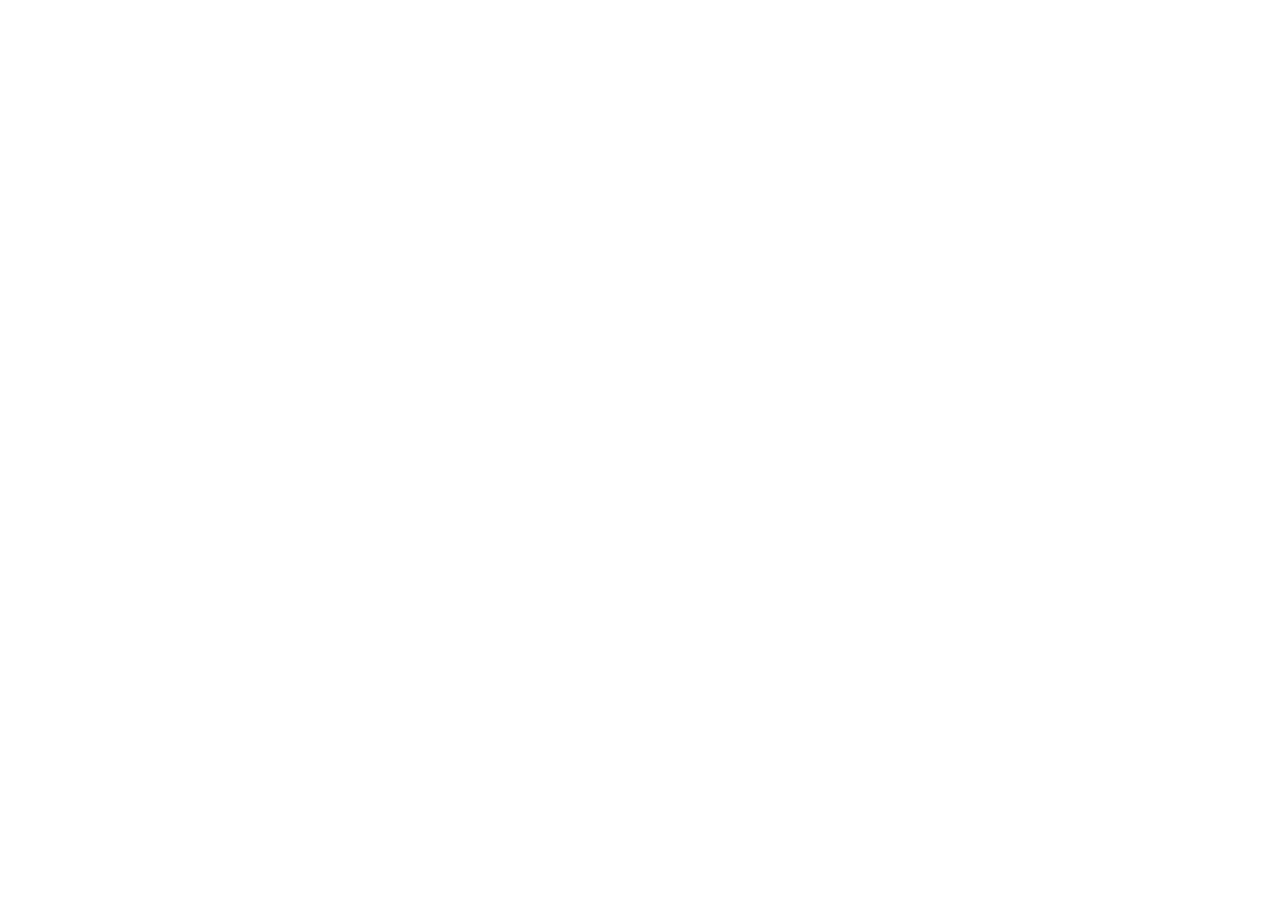
==== cards.html @ 5ce2c571 "edit" ====
<!DOCTYPE html>
<html lang="en">
<head>
    <meta charset="UTF-8">
    <meta name="viewport" content="width=device-width, initial-scale=1.0">
    <title>cards</title>
</head>
<body>
    
</body>
</html>
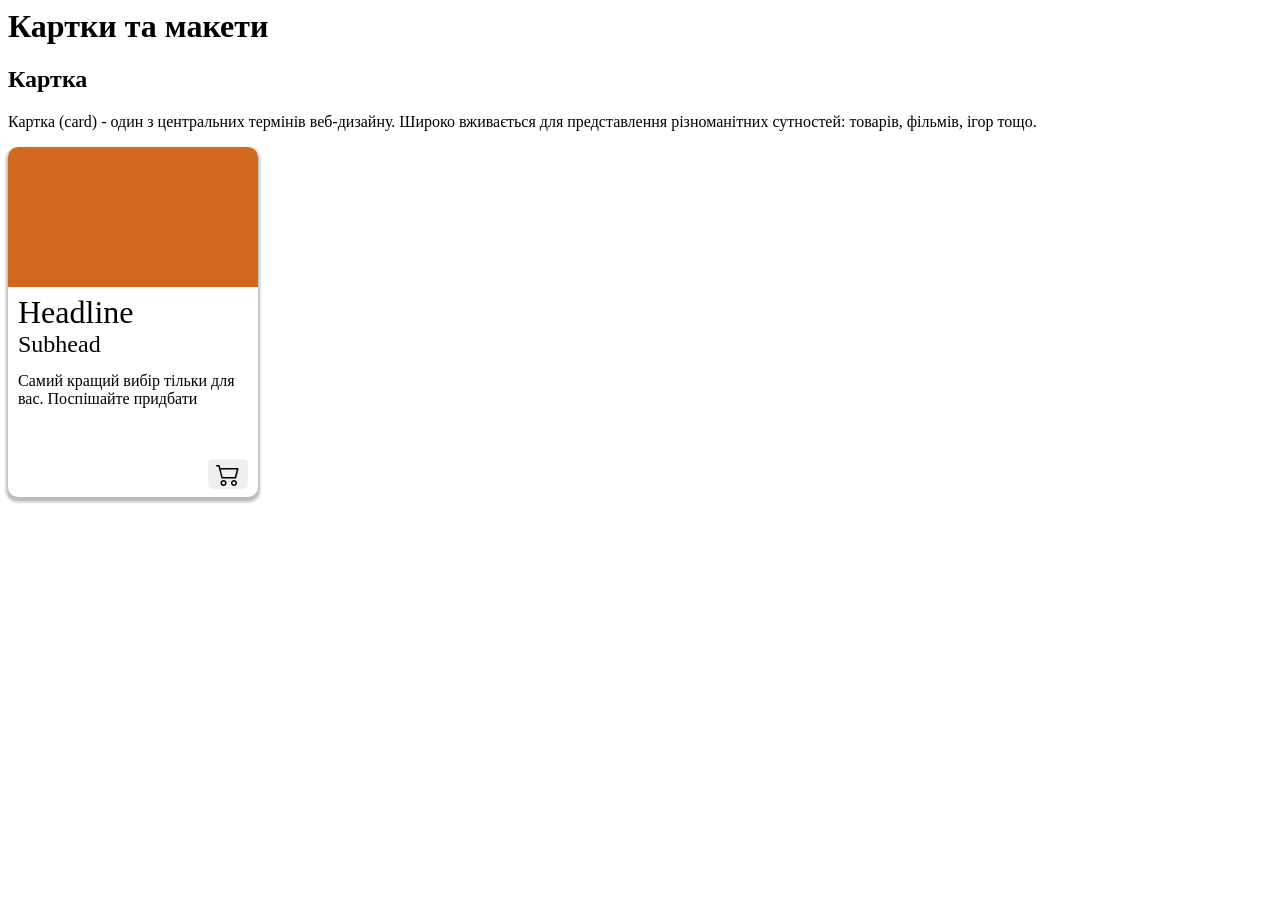
==== commit e5158ad3: "edit" ====
--- a/cards.html
+++ b/cards.html
@@ -1,11 +1,31 @@
-<!DOCTYPE html>
-<html lang="en">
-<head>
-    <meta charset="UTF-8">
+<meta charset="UTF-8">
     <meta name="viewport" content="width=device-width, initial-scale=1.0">
-    <title>cards</title>
+    <title>Cards</title>
+    <link rel="stylesheet" href="https://cdn.jsdelivr.net/npm/bootstrap-icons@1.13.2/font/bootstrap-icons.min.css">
+    <link rel="stylesheet" href="cards.css" />
 </head>
 <body>
     
+    <h1>Картки та макети</h1>
+    <h2>Картка</h2>
+    <p>
+        Картка (card) - один з центральних термінів
+        веб-дизайну. Широко вживається для представлення
+        різноманітних сутностей: товарів, фільмів, ігор тощо.
+    </p>
+    <div class="card">
+        <div class="card-image"></div>
+        <div class="card-headline">Headline</div>
+        <div class="card-subhead">Subhead</div>
+        <div class="card-text">
+            Самий кращий вибір тільки для вас. 
+            Поспішайте придбати
+        </div>
+        <div class="card-footer">
+            <button class="card-button">
+                <i class="bi bi-cart2"></i>
+            </button>
+        </div>
+    </div>
 </body>
 </html>
--- a/cards.css
+++ b/cards.css
@@ -0,0 +1,46 @@
+.card {
+    border-radius: 10px;
+    box-shadow: 0 3px 3px 2px #bbb;
+    display: flex;
+    flex-direction: column;
+    height: 350px;
+    width: 250px;
+}
+.card-image {
+    background-color: chocolate;
+    /*             LT   RT  RB  LB    */
+    border-radius: 10px 10px 0px 0;
+    height: 40%;
+    width: 100%;
+}
+.card-headline, .card-subhead, .card-text {
+    padding-left: 10px;
+    padding-right: 10px;
+}
+.card-headline {
+    font-size: xx-large;
+    padding-top: 7px;
+}
+.card-subhead {
+    font-size: x-large;
+}
+.card-text {
+    flex: 1;
+    padding-top: 14px;
+}
+.card-footer {
+    display: flex;
+    justify-content: end;
+    margin: 8px 10px;
+}
+.card-button {
+    border: 2px solid transparent;
+    border-radius: 5px;
+    font-size: x-large;
+}
+.card-button:hover {
+    border: 2px solid #ddd;
+}
+.card-button:active {
+    border: 2px solid #aaa;
+}
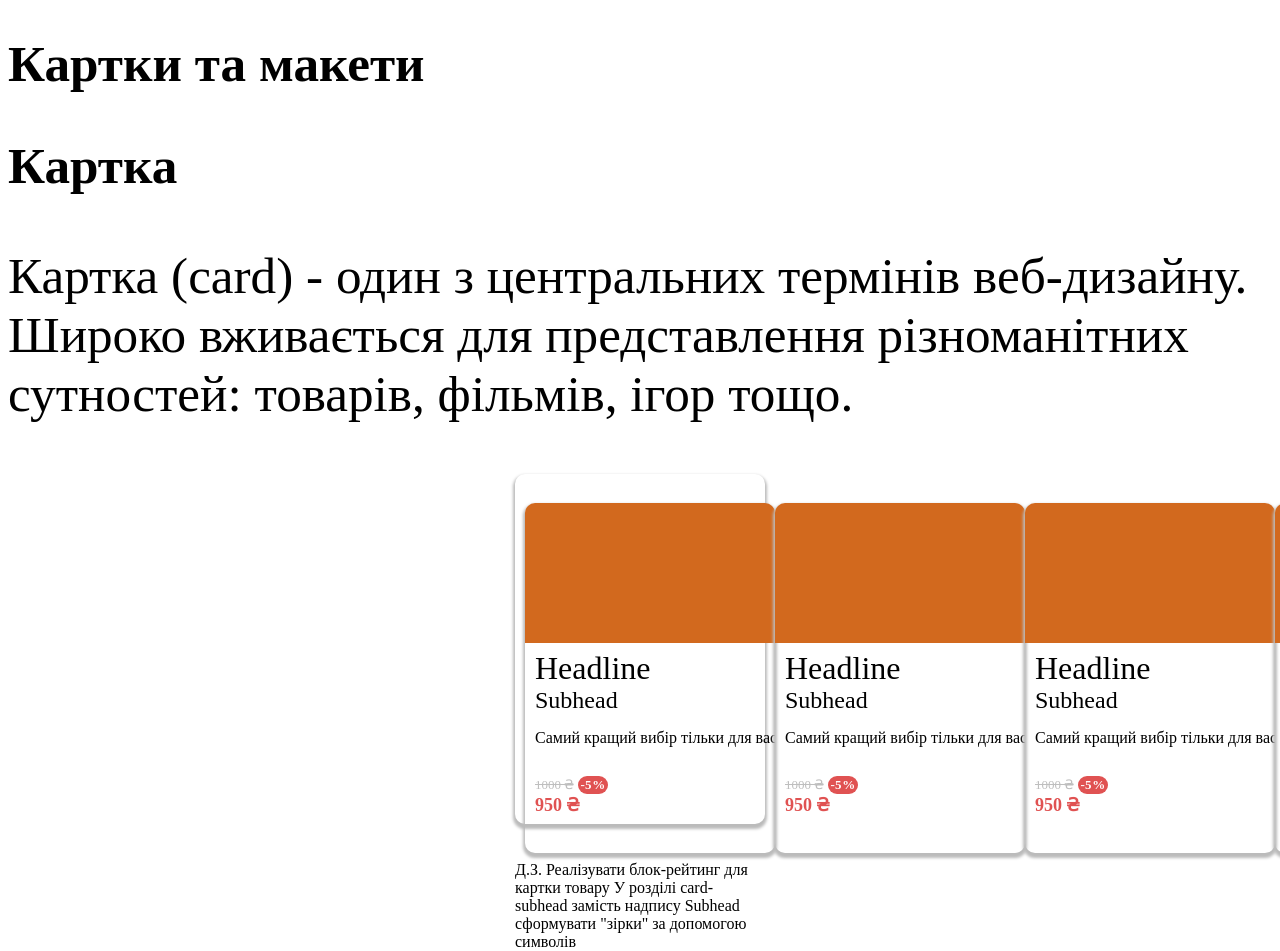
==== commit 5dc530a4: "edit" ====
--- a/cards.html
+++ b/cards.html
@@ -1,31 +1,351 @@
-<meta charset="UTF-8">
+<!DOCTYPE html>
+<html lang="en">
+<head>
+    <meta charset="UTF-8">
     <meta name="viewport" content="width=device-width, initial-scale=1.0">
     <title>Cards</title>
     <link rel="stylesheet" href="https://cdn.jsdelivr.net/npm/bootstrap-icons@1.13.2/font/bootstrap-icons.min.css">
     <link rel="stylesheet" href="cards.css" />
 </head>
 <body>
-    
-    <h1>Картки та макети</h1>
-    <h2>Картка</h2>
-    <p>
+    <h1 class="page-header">Картки та макети</h1>
+    <h2 class="page-header">Картка</h2>
+    <p class="page-header">
         Картка (card) - один з центральних термінів
         веб-дизайну. Широко вживається для представлення
         різноманітних сутностей: товарів, фільмів, ігор тощо.
     </p>
-    <div class="card">
-        <div class="card-image"></div>
-        <div class="card-headline">Headline</div>
-        <div class="card-subhead">Subhead</div>
-        <div class="card-text">
-            Самий кращий вибір тільки для вас. 
-            Поспішайте придбати
-        </div>
-        <div class="card-footer">
-            <button class="card-button">
-                <i class="bi bi-cart2"></i>
-            </button>
-        </div>
-    </div>
+    <div class="cards-container">
+
+         <div class="card">
+        <div class="card-image"></div>
+        <div class="card-headline">Headline</div>
+        <div class="card-subhead">це наймовірна модель данного пристрою</div>
+        <div class="card-text"
+          title="Самий кращий вибір тільки для вас. 
+            Поспішайте придбати,товар в обмежений  кількості. 
+            знижки діють у дні акцій: з понеділка по четвер
+            першій половині дня (до обідньої перерви)">
+            Поспішайте придбати, товар в обмеженій кількості.
+            Знижки діють  дні акцій: з понеділка по четвер
+            першій половині дня (до обідньої перерви)
+        </div>
+        <div class="spacer"></div>
+        <div class="card-footer">
+    <div class="card">
+        <div class="card-image"></div>
+        <div class="card-headline">Headline</div>
+        <div class="card-subhead">Subhead</div>
+        <div class="card-text">
+            Самий кращий вибір тільки для вас. 
+            Поспішайте придбати
+        </div>
+        <div class="card-footer">
+            <div class="card-price">
+                <div class="card-price-discount">
+                    <div class="card-price-old">
+                        
+                        1000&thinsp;₴
+                    </div>
+                    <div class="card-dicount-percent">
+                        
+                        -5&hairsp;%
+                    </div>
+                </div>
+                <div class="card-price-actual">
+                    
+                    950&thinsp;₴
+                </div>
+            </div>
+
+
+            </button>
+        </div>
+    </div>
+
+    <div class="card">
+        <div class="card-image"></div>
+        <div class="card-headline">Headline</div>
+        <div class="card-subhead">Subhead</div>
+        <div class="card-text">
+            Самий кращий вибір тільки для вас. 
+            Поспішайте придбати
+        </div>
+        <div class="card-footer">
+            <div class="card-price">
+                <div class="card-price-discount">
+                    <div class="card-price-old">
+                        
+                        1000&thinsp;₴
+                    </div>
+                    <div class="card-dicount-percent">
+                        
+                        -5&hairsp;%
+                    </div>
+                </div>
+                <div class="card-price-actual">
+                    
+                    950&thinsp;₴
+                </div>
+            </div>
+
+
+            </button>
+        </div>
+    </div>
+
+    <div class="card">
+        <div class="card-image"></div>
+        <div class="card-headline">Headline</div>
+        <div class="card-subhead">Subhead</div>
+        <div class="card-text">
+            Самий кращий вибір тільки для вас. 
+            Поспішайте придбати
+        </div>
+        <div class="card-footer">
+            <div class="card-price">
+                <div class="card-price-discount">
+                    <div class="card-price-old">
+                        
+                        1000&thinsp;₴
+                    </div>
+                    <div class="card-dicount-percent">
+                        
+                        -5&hairsp;%
+                    </div>
+                </div>
+                <div class="card-price-actual">
+                    
+                    950&thinsp;₴
+                </div>
+            </div>
+
+
+            </button>
+        </div>
+    </div>
+
+    <div class="card">
+        <div class="card-image"></div>
+        <div class="card-headline">Headline</div>
+        <div class="card-subhead">Subhead</div>
+        <div class="card-text">
+            Самий кращий вибір тільки для вас. 
+            Поспішайте придбати
+        </div>
+        <div class="card-footer">
+            <div class="card-price">
+                <div class="card-price-discount">
+                    <div class="card-price-old">
+                        
+                        1000&thinsp;₴
+                    </div>
+                    <div class="card-dicount-percent">
+                        
+                        -5&hairsp;%
+                    </div>
+                </div>
+                <div class="card-price-actual">
+                    
+                    950&thinsp;₴
+                </div>
+            </div>
+
+
+            </button>
+        </div>
+    </div>
+
+    <div class="card">
+        <div class="card-image"></div>
+        <div class="card-headline">Headline</div>
+        <div class="card-subhead">Subhead</div>
+        <div class="card-text">
+            Самий кращий вибір тільки для вас. 
+            Поспішайте придбати
+        </div>
+        <div class="card-footer">
+            <div class="card-price">
+                <div class="card-price-discount">
+                    <div class="card-price-old">
+                        
+                        1000&thinsp;₴
+                    </div>
+                    <div class="card-dicount-percent">
+                        
+                        -5&hairsp;%
+                    </div>
+                </div>
+                <div class="card-price-actual">
+                    
+                    950&thinsp;₴
+                </div>
+            </div>
+
+
+            </button>
+        </div>
+    </div>
+
+     <div class="card">
+        <div class="card-image"></div>
+        <div class="card-headline">Headline</div>
+        <div class="card-subhead">Subhead</div>
+        <div class="card-text">
+            Самий кращий вибір тільки для вас. 
+            Поспішайте придбати
+        </div>
+        <div class="card-footer">
+            <div class="card-price">
+                <div class="card-price-discount">
+                    <div class="card-price-old">
+                        
+                        1000&thinsp;₴
+                    </div>
+                    <div class="card-dicount-percent">
+                        
+                        -5&hairsp;%
+                    </div>
+                </div>
+                <div class="card-price-actual">
+                    
+                    950&thinsp;₴
+                </div>
+            </div>
+
+
+            </button>
+        </div>
+    </div>
+
+    <div class="card">
+        <div class="card-image"></div>
+        <div class="card-headline">Headline</div>
+        <div class="card-subhead">Subhead</div>
+        <div class="card-text">
+            Самий кращий вибір тільки для вас. 
+            Поспішайте придбати
+        </div>
+        <div class="card-footer">
+            <div class="card-price">
+                <div class="card-price-discount">
+                    <div class="card-price-old">
+                        
+                        1000&thinsp;₴
+                    </div>
+                    <div class="card-dicount-percent">
+                        
+                        -5&hairsp;%
+                    </div>
+                </div>
+                <div class="card-price-actual">
+                    
+                    950&thinsp;₴
+                </div>
+            </div>
+
+
+            </button>
+        </div>
+    </div>
+
+    <div class="card">
+        <div class="card-image"></div>
+        <div class="card-headline">Headline</div>
+        <div class="card-subhead">Subhead</div>
+        <div class="card-text">
+            Самий кращий вибір тільки для вас. 
+            Поспішайте придбати
+        </div>
+        <div class="card-footer">
+            <div class="card-price">
+                <div class="card-price-discount">
+                    <div class="card-price-old">
+                        
+                        1000&thinsp;₴
+                    </div>
+                    <div class="card-dicount-percent">
+                        
+                        -5&hairsp;%
+                    </div>
+                </div>
+                <div class="card-price-actual">
+                    
+                    950&thinsp;₴
+                </div>
+            </div>
+
+
+            </button>
+        </div>
+    </div>
+
+    <div class="card">
+        <div class="card-image"></div>
+        <div class="card-headline">Headline</div>
+        <div class="card-subhead">Subhead</div>
+        <div class="card-text">
+            Самий кращий вибір тільки для вас. 
+            Поспішайте придбати
+        </div>
+        <div class="card-footer">
+            <div class="card-price">
+                <div class="card-price-discount">
+                    <div class="card-price-old">
+                        
+                        1000&thinsp;₴
+                    </div>
+                    <div class="card-dicount-percent">
+                        
+                        -5&hairsp;%
+                    </div>
+                </div>
+                <div class="card-price-actual">
+                    
+                    950&thinsp;₴
+                </div>
+            </div>
+
+
+            </button>
+        </div>
+    </div>
+
+    <div class="card">
+        <div class="card-image"></div>
+        <div class="card-headline">Headline</div>
+        <div class="card-subhead">Subhead</div>
+        <div class="card-text">
+            Самий кращий вибір тільки для вас. 
+            Поспішайте придбати
+        </div>
+        <div class="card-footer">
+            <div class="card-price">
+                <div class="card-price-discount">
+                    <div class="card-price-old">
+                        
+                        1000&thinsp;₴
+                    </div>
+                    <div class="card-dicount-percent">
+                        
+                        -5&hairsp;%
+                    </div>
+                </div>
+                <div class="card-price-actual">
+                    
+                    950&thinsp;₴
+                </div>
+            </div>
+
+
+            </button>
+        </div>
+    </div>s
+
+    </div>
+
+Д.З. Реалізувати блок-рейтинг для картки товару
+У розділі card-subhead замість надпису Subhead
+сформувати "зірки" за допомогою символів 
 </body>
 </html>
--- a/cards.css
+++ b/cards.css
@@ -1,3 +1,17 @@
+.page-header{
+    font-size: 4vw;
+}
+
+.cards-container{
+    display:flex;
+    flex-direction: row;
+    flex-wrap: wrap;
+    gap: 15px  2%;
+    justify-content: center; 
+    margin: 10px 10%;
+}
+
+
 .card {
     border-radius: 10px;
     box-shadow: 0 3px 3px 2px #bbb;
@@ -16,21 +30,37 @@
 .card-headline, .card-subhead, .card-text {
     padding-left: 10px;
     padding-right: 10px;
+    text-overflow: ellipsis;
+    overflow: hidden;
+    white-space: nowrap;
 }
 .card-headline {
     font-size: xx-large;
     padding-top: 7px;
+    white-space: nowrap;
 }
 .card-subhead {
     font-size: x-large;
+    white-space: nowrap;
+}
+.spacer{
+    flex: 1;
 }
 .card-text {
     flex: 1;
     padding-top: 14px;
+    display: -webkit-box ;
+    -webkit-box-orient: vertical;
+    -webki-line-clamp:2;
+    line-clamp: 2;
+    overflow: hidden;
+    line-height: 20px;
+    max-height: 40px;
 }
 .card-footer {
     display: flex;
     justify-content: end;
+    justify-content: space-between;
     margin: 8px 10px;
 }
 .card-button {
@@ -39,8 +69,36 @@
     font-size: x-large;
 }
 .card-button:hover {
-    border: 2px solid #ddd;
+    background-color: #ddd;
 }
 .card-button:active {
     border: 2px solid #aaa;
+}
+.card-price {
+    display: flex;
+    flex-direction: column;
+}
+.card-price-discount {
+    align-items: center;
+    display: flex;
+    flex-direction: row;
+    gap: 4px;
+}
+.card-price-old {
+    color: #bebebe;
+    font-size: small;
+    text-decoration: line-through;
+}
+.card-price-actual {
+    color: #e05252;
+    font-size: large;
+    font-weight: 700;
+}
+.card-dicount-percent {
+    background-color: #e05252;
+    border-radius: 1em;
+    color: snow;
+    font-size: small;
+    font-weight: 600;
+    padding: 1px 3px;
 }
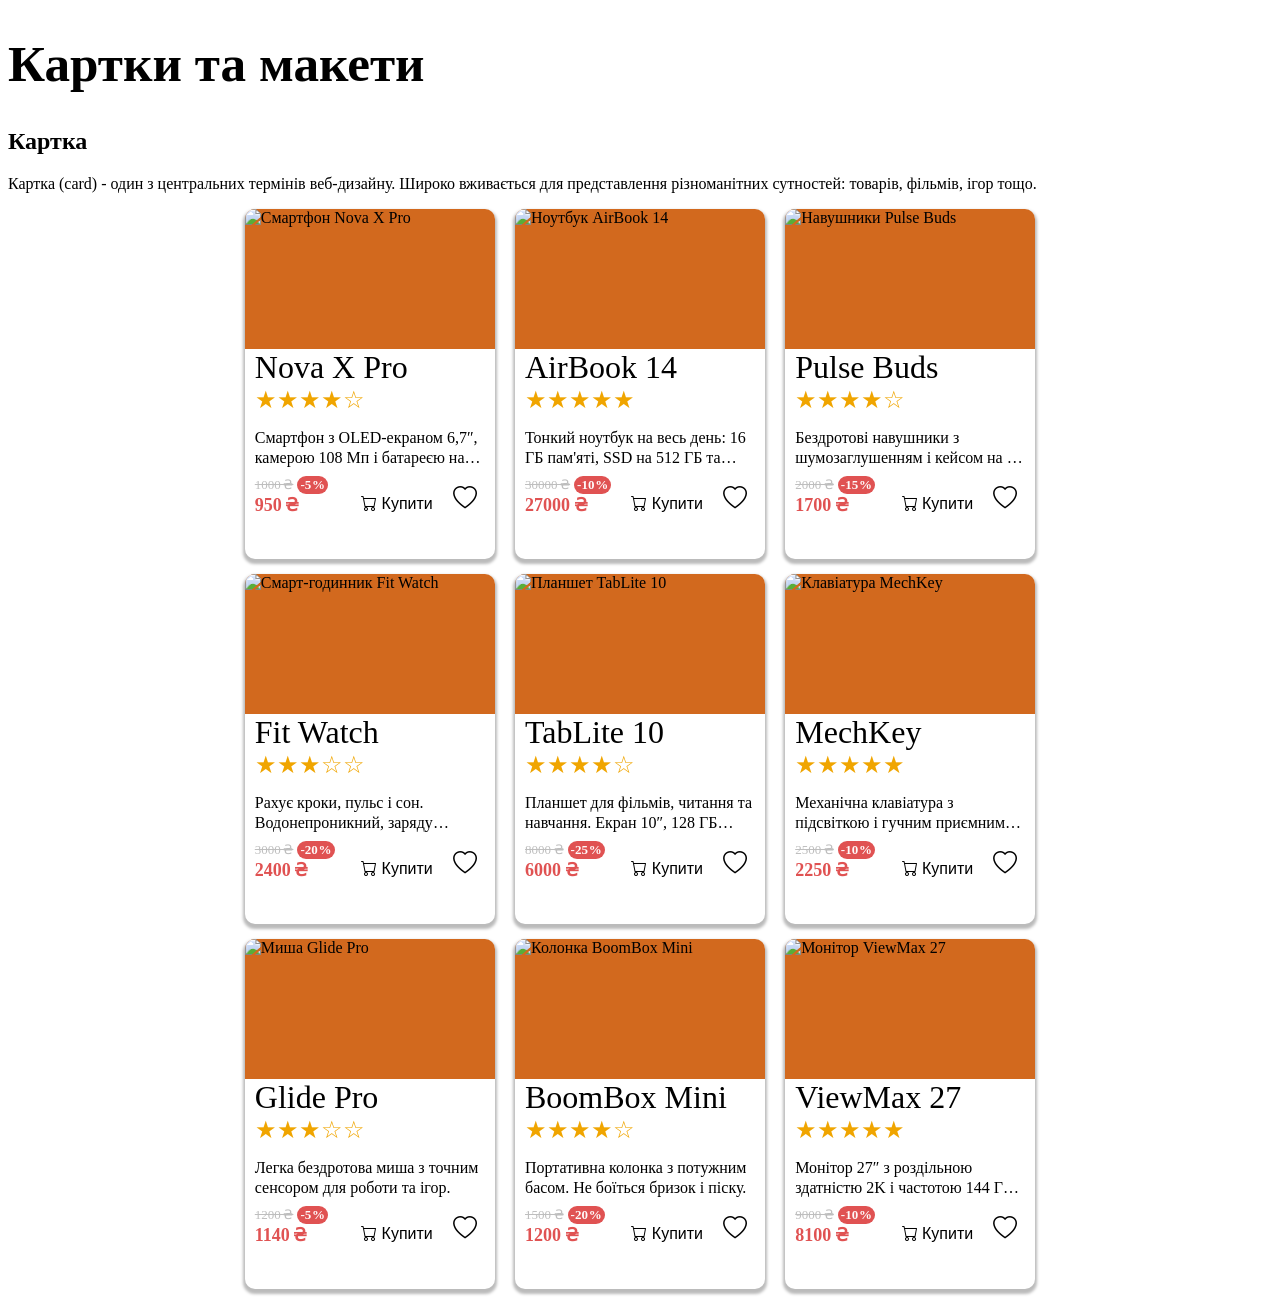
==== commit 975099bc: "finish" ====
--- a/cards.html
+++ b/cards.html
@@ -1,5 +1,5 @@
 <!DOCTYPE html>
-<html lang="en">
+<html lang="uk">
 <head>
     <meta charset="UTF-8">
     <meta name="viewport" content="width=device-width, initial-scale=1.0">
@@ -9,343 +9,223 @@
 </head>
 <body>
     <h1 class="page-header">Картки та макети</h1>
-    <h2 class="page-header">Картка</h2>
-    <p class="page-header">
+    <h2>Картка</h2>
+    <p>
         Картка (card) - один з центральних термінів
         веб-дизайну. Широко вживається для представлення
         різноманітних сутностей: товарів, фільмів, ігор тощо.
     </p>
+
     <div class="cards-container">
 
-         <div class="card">
-        <div class="card-image"></div>
-        <div class="card-headline">Headline</div>
-        <div class="card-subhead">це наймовірна модель данного пристрою</div>
-        <div class="card-text"
-          title="Самий кращий вибір тільки для вас. 
-            Поспішайте придбати,товар в обмежений  кількості. 
-            знижки діють у дні акцій: з понеділка по четвер
-            першій половині дня (до обідньої перерви)">
-            Поспішайте придбати, товар в обмеженій кількості.
-            Знижки діють  дні акцій: з понеділка по четвер
-            першій половині дня (до обідньої перерви)
-        </div>
-        <div class="spacer"></div>
-        <div class="card-footer">
-    <div class="card">
-        <div class="card-image"></div>
-        <div class="card-headline">Headline</div>
-        <div class="card-subhead">Subhead</div>
-        <div class="card-text">
-            Самий кращий вибір тільки для вас. 
-            Поспішайте придбати
-        </div>
-        <div class="card-footer">
-            <div class="card-price">
-                <div class="card-price-discount">
-                    <div class="card-price-old">
-                        
-                        1000&thinsp;₴
-                    </div>
-                    <div class="card-dicount-percent">
-                        
-                        -5&hairsp;%
-                    </div>
-                </div>
-                <div class="card-price-actual">
-                    
-                    950&thinsp;₴
-                </div>
-            </div>
-
-
-            </button>
-        </div>
+        <div class="card">
+            <img class="card-image" src="https://picsum.photos/seed/phone/250/140" alt="Смартфон Nova X Pro">
+            <div class="card-headline">Nova X Pro</div>
+            <div class="card-subhead">★★★★☆</div>
+            <div class="card-text">
+                Смартфон з OLED-екраном 6,7″, камерою 108 Мп
+                і батареєю на два дні роботи.
+            </div>
+            <div class="card-footer">
+                <div class="card-price">
+                    <div class="card-price-discount">
+                        <div class="card-price-old">1000&thinsp;₴</div>
+                        <div class="card-dicount-percent">-5&hairsp;%</div>
+                    </div>
+                    <div class="card-price-actual">950&thinsp;₴</div>
+                </div>
+                <div class="card-buttons">
+                    <button class="card-button card-button-buy"><i class="bi bi-cart"></i> Купити</button>
+                    <button class="card-button" title="Обране" aria-label="Обране"><i class="bi bi-heart"></i></button>
+                </div>
+            </div>
+        </div>
+
+        <div class="card">
+            <img class="card-image" src="https://picsum.photos/seed/laptop/250/140" alt="Ноутбук AirBook 14">
+            <div class="card-headline">AirBook 14</div>
+            <div class="card-subhead">★★★★★</div>
+            <div class="card-text"
+                 title="Тонкий ноутбук на весь день: 16 ГБ пам'яті, SSD на 512 ГБ та екран, який не сліпить на сонці. Знижка діє до кінця тижня.">
+                Тонкий ноутбук на весь день: 16 ГБ пам'ятi, SSD на 512 ГБ
+                та екран, який не сліпить на сонці. Знижка діє до кінця тижня.
+            </div>
+            <div class="card-footer">
+                <div class="card-price">
+                    <div class="card-price-discount">
+                        <div class="card-price-old">30000&thinsp;₴</div>
+                        <div class="card-dicount-percent">-10&hairsp;%</div>
+                    </div>
+                    <div class="card-price-actual">27000&thinsp;₴</div>
+                </div>
+                <div class="card-buttons">
+                    <button class="card-button card-button-buy"><i class="bi bi-cart"></i> Купити</button>
+                    <button class="card-button" title="Обране" aria-label="Обране"><i class="bi bi-heart"></i></button>
+                </div>
+            </div>
+        </div>
+
+        <div class="card">
+            <img class="card-image" src="https://picsum.photos/seed/buds/250/140" alt="Навушники Pulse Buds">
+            <div class="card-headline">Pulse Buds</div>
+            <div class="card-subhead">★★★★☆</div>
+            <div class="card-text">
+                Бездротові навушники з шумозаглушенням
+                і кейсом на 30 годин музики.
+            </div>
+            <div class="card-footer">
+                <div class="card-price">
+                    <div class="card-price-discount">
+                        <div class="card-price-old">2000&thinsp;₴</div>
+                        <div class="card-dicount-percent">-15&hairsp;%</div>
+                    </div>
+                    <div class="card-price-actual">1700&thinsp;₴</div>
+                </div>
+                <div class="card-buttons">
+                    <button class="card-button card-button-buy"><i class="bi bi-cart"></i> Купити</button>
+                    <button class="card-button" title="Обране" aria-label="Обране"><i class="bi bi-heart"></i></button>
+                </div>
+            </div>
+        </div>
+
+        <div class="card">
+            <img class="card-image" src="https://picsum.photos/seed/watch/250/140" alt="Смарт-годинник Fit Watch">
+            <div class="card-headline">Fit Watch</div>
+            <div class="card-subhead">★★★☆☆</div>
+            <div class="card-text">
+                Рахує кроки, пульс і сон. Водонепроникний,
+                заряду вистачає на тиждень.
+            </div>
+            <div class="card-footer">
+                <div class="card-price">
+                    <div class="card-price-discount">
+                        <div class="card-price-old">3000&thinsp;₴</div>
+                        <div class="card-dicount-percent">-20&hairsp;%</div>
+                    </div>
+                    <div class="card-price-actual">2400&thinsp;₴</div>
+                </div>
+                <div class="card-buttons">
+                    <button class="card-button card-button-buy"><i class="bi bi-cart"></i> Купити</button>
+                    <button class="card-button" title="Обране" aria-label="Обране"><i class="bi bi-heart"></i></button>
+                </div>
+            </div>
+        </div>
+
+        <div class="card">
+            <img class="card-image" src="https://picsum.photos/seed/tablet/250/140" alt="Планшет TabLite 10">
+            <div class="card-headline">TabLite 10</div>
+            <div class="card-subhead">★★★★☆</div>
+            <div class="card-text">
+                Планшет для фільмів, читання та навчання.
+                Екран 10″, 128 ГБ пам'яті.
+            </div>
+            <div class="card-footer">
+                <div class="card-price">
+                    <div class="card-price-discount">
+                        <div class="card-price-old">8000&thinsp;₴</div>
+                        <div class="card-dicount-percent">-25&hairsp;%</div>
+                    </div>
+                    <div class="card-price-actual">6000&thinsp;₴</div>
+                </div>
+                <div class="card-buttons">
+                    <button class="card-button card-button-buy"><i class="bi bi-cart"></i> Купити</button>
+                    <button class="card-button" title="Обране" aria-label="Обране"><i class="bi bi-heart"></i></button>
+                </div>
+            </div>
+        </div>
+
+        <div class="card">
+            <img class="card-image" src="https://picsum.photos/seed/keyboard/250/140" alt="Клавіатура MechKey">
+            <div class="card-headline">MechKey</div>
+            <div class="card-subhead">★★★★★</div>
+            <div class="card-text">
+                Механічна клавіатура з підсвіткою і гучним
+                приємним кліком. Сусіди оцінять.
+            </div>
+            <div class="card-footer">
+                <div class="card-price">
+                    <div class="card-price-discount">
+                        <div class="card-price-old">2500&thinsp;₴</div>
+                        <div class="card-dicount-percent">-10&hairsp;%</div>
+                    </div>
+                    <div class="card-price-actual">2250&thinsp;₴</div>
+                </div>
+                <div class="card-buttons">
+                    <button class="card-button card-button-buy"><i class="bi bi-cart"></i> Купити</button>
+                    <button class="card-button" title="Обране" aria-label="Обране"><i class="bi bi-heart"></i></button>
+                </div>
+            </div>
+        </div>
+
+        <div class="card">
+            <img class="card-image" src="https://picsum.photos/seed/mouse/250/140" alt="Миша Glide Pro">
+            <div class="card-headline">Glide Pro</div>
+            <div class="card-subhead">★★★☆☆</div>
+            <div class="card-text">
+                Легка бездротова миша з точним сенсором
+                для роботи та ігор.
+            </div>
+            <div class="card-footer">
+                <div class="card-price">
+                    <div class="card-price-discount">
+                        <div class="card-price-old">1200&thinsp;₴</div>
+                        <div class="card-dicount-percent">-5&hairsp;%</div>
+                    </div>
+                    <div class="card-price-actual">1140&thinsp;₴</div>
+                </div>
+                <div class="card-buttons">
+                    <button class="card-button card-button-buy"><i class="bi bi-cart"></i> Купити</button>
+                    <button class="card-button" title="Обране" aria-label="Обране"><i class="bi bi-heart"></i></button>
+                </div>
+            </div>
+        </div>
+
+        <div class="card">
+            <img class="card-image" src="https://picsum.photos/seed/speaker/250/140" alt="Колонка BoomBox Mini">
+            <div class="card-headline">BoomBox Mini</div>
+            <div class="card-subhead">★★★★☆</div>
+            <div class="card-text">
+                Портативна колонка з потужним басом.
+                Не боїться бризок і піску.
+            </div>
+            <div class="card-footer">
+                <div class="card-price">
+                    <div class="card-price-discount">
+                        <div class="card-price-old">1500&thinsp;₴</div>
+                        <div class="card-dicount-percent">-20&hairsp;%</div>
+                    </div>
+                    <div class="card-price-actual">1200&thinsp;₴</div>
+                </div>
+                <div class="card-buttons">
+                    <button class="card-button card-button-buy"><i class="bi bi-cart"></i> Купити</button>
+                    <button class="card-button" title="Обране" aria-label="Обране"><i class="bi bi-heart"></i></button>
+                </div>
+            </div>
+        </div>
+
+        <div class="card">
+            <img class="card-image" src="https://picsum.photos/seed/monitor/250/140" alt="Монітор ViewMax 27">
+            <div class="card-headline">ViewMax 27</div>
+            <div class="card-subhead">★★★★★</div>
+            <div class="card-text">
+                Монітор 27″ з роздільною здатністю 2K
+                і частотою 144 Гц. Око відпочиває.
+            </div>
+            <div class="card-footer">
+                <div class="card-price">
+                    <div class="card-price-discount">
+                        <div class="card-price-old">9000&thinsp;₴</div>
+                        <div class="card-dicount-percent">-10&hairsp;%</div>
+                    </div>
+                    <div class="card-price-actual">8100&thinsp;₴</div>
+                </div>
+                <div class="card-buttons">
+                    <button class="card-button card-button-buy"><i class="bi bi-cart"></i> Купити</button>
+                    <button class="card-button" title="Обране" aria-label="Обране"><i class="bi bi-heart"></i></button>
+                </div>
+            </div>
+        </div>
+
     </div>
-
-    <div class="card">
-        <div class="card-image"></div>
-        <div class="card-headline">Headline</div>
-        <div class="card-subhead">Subhead</div>
-        <div class="card-text">
-            Самий кращий вибір тільки для вас. 
-            Поспішайте придбати
-        </div>
-        <div class="card-footer">
-            <div class="card-price">
-                <div class="card-price-discount">
-                    <div class="card-price-old">
-                        
-                        1000&thinsp;₴
-                    </div>
-                    <div class="card-dicount-percent">
-                        
-                        -5&hairsp;%
-                    </div>
-                </div>
-                <div class="card-price-actual">
-                    
-                    950&thinsp;₴
-                </div>
-            </div>
-
-
-            </button>
-        </div>
-    </div>
-
-    <div class="card">
-        <div class="card-image"></div>
-        <div class="card-headline">Headline</div>
-        <div class="card-subhead">Subhead</div>
-        <div class="card-text">
-            Самий кращий вибір тільки для вас. 
-            Поспішайте придбати
-        </div>
-        <div class="card-footer">
-            <div class="card-price">
-                <div class="card-price-discount">
-                    <div class="card-price-old">
-                        
-                        1000&thinsp;₴
-                    </div>
-                    <div class="card-dicount-percent">
-                        
-                        -5&hairsp;%
-                    </div>
-                </div>
-                <div class="card-price-actual">
-                    
-                    950&thinsp;₴
-                </div>
-            </div>
-
-
-            </button>
-        </div>
-    </div>
-
-    <div class="card">
-        <div class="card-image"></div>
-        <div class="card-headline">Headline</div>
-        <div class="card-subhead">Subhead</div>
-        <div class="card-text">
-            Самий кращий вибір тільки для вас. 
-            Поспішайте придбати
-        </div>
-        <div class="card-footer">
-            <div class="card-price">
-                <div class="card-price-discount">
-                    <div class="card-price-old">
-                        
-                        1000&thinsp;₴
-                    </div>
-                    <div class="card-dicount-percent">
-                        
-                        -5&hairsp;%
-                    </div>
-                </div>
-                <div class="card-price-actual">
-                    
-                    950&thinsp;₴
-                </div>
-            </div>
-
-
-            </button>
-        </div>
-    </div>
-
-    <div class="card">
-        <div class="card-image"></div>
-        <div class="card-headline">Headline</div>
-        <div class="card-subhead">Subhead</div>
-        <div class="card-text">
-            Самий кращий вибір тільки для вас. 
-            Поспішайте придбати
-        </div>
-        <div class="card-footer">
-            <div class="card-price">
-                <div class="card-price-discount">
-                    <div class="card-price-old">
-                        
-                        1000&thinsp;₴
-                    </div>
-                    <div class="card-dicount-percent">
-                        
-                        -5&hairsp;%
-                    </div>
-                </div>
-                <div class="card-price-actual">
-                    
-                    950&thinsp;₴
-                </div>
-            </div>
-
-
-            </button>
-        </div>
-    </div>
-
-     <div class="card">
-        <div class="card-image"></div>
-        <div class="card-headline">Headline</div>
-        <div class="card-subhead">Subhead</div>
-        <div class="card-text">
-            Самий кращий вибір тільки для вас. 
-            Поспішайте придбати
-        </div>
-        <div class="card-footer">
-            <div class="card-price">
-                <div class="card-price-discount">
-                    <div class="card-price-old">
-                        
-                        1000&thinsp;₴
-                    </div>
-                    <div class="card-dicount-percent">
-                        
-                        -5&hairsp;%
-                    </div>
-                </div>
-                <div class="card-price-actual">
-                    
-                    950&thinsp;₴
-                </div>
-            </div>
-
-
-            </button>
-        </div>
-    </div>
-
-    <div class="card">
-        <div class="card-image"></div>
-        <div class="card-headline">Headline</div>
-        <div class="card-subhead">Subhead</div>
-        <div class="card-text">
-            Самий кращий вибір тільки для вас. 
-            Поспішайте придбати
-        </div>
-        <div class="card-footer">
-            <div class="card-price">
-                <div class="card-price-discount">
-                    <div class="card-price-old">
-                        
-                        1000&thinsp;₴
-                    </div>
-                    <div class="card-dicount-percent">
-                        
-                        -5&hairsp;%
-                    </div>
-                </div>
-                <div class="card-price-actual">
-                    
-                    950&thinsp;₴
-                </div>
-            </div>
-
-
-            </button>
-        </div>
-    </div>
-
-    <div class="card">
-        <div class="card-image"></div>
-        <div class="card-headline">Headline</div>
-        <div class="card-subhead">Subhead</div>
-        <div class="card-text">
-            Самий кращий вибір тільки для вас. 
-            Поспішайте придбати
-        </div>
-        <div class="card-footer">
-            <div class="card-price">
-                <div class="card-price-discount">
-                    <div class="card-price-old">
-                        
-                        1000&thinsp;₴
-                    </div>
-                    <div class="card-dicount-percent">
-                        
-                        -5&hairsp;%
-                    </div>
-                </div>
-                <div class="card-price-actual">
-                    
-                    950&thinsp;₴
-                </div>
-            </div>
-
-
-            </button>
-        </div>
-    </div>
-
-    <div class="card">
-        <div class="card-image"></div>
-        <div class="card-headline">Headline</div>
-        <div class="card-subhead">Subhead</div>
-        <div class="card-text">
-            Самий кращий вибір тільки для вас. 
-            Поспішайте придбати
-        </div>
-        <div class="card-footer">
-            <div class="card-price">
-                <div class="card-price-discount">
-                    <div class="card-price-old">
-                        
-                        1000&thinsp;₴
-                    </div>
-                    <div class="card-dicount-percent">
-                        
-                        -5&hairsp;%
-                    </div>
-                </div>
-                <div class="card-price-actual">
-                    
-                    950&thinsp;₴
-                </div>
-            </div>
-
-
-            </button>
-        </div>
-    </div>
-
-    <div class="card">
-        <div class="card-image"></div>
-        <div class="card-headline">Headline</div>
-        <div class="card-subhead">Subhead</div>
-        <div class="card-text">
-            Самий кращий вибір тільки для вас. 
-            Поспішайте придбати
-        </div>
-        <div class="card-footer">
-            <div class="card-price">
-                <div class="card-price-discount">
-                    <div class="card-price-old">
-                        
-                        1000&thinsp;₴
-                    </div>
-                    <div class="card-dicount-percent">
-                        
-                        -5&hairsp;%
-                    </div>
-                </div>
-                <div class="card-price-actual">
-                    
-                    950&thinsp;₴
-                </div>
-            </div>
-
-
-            </button>
-        </div>
-    </div>s
-
-    </div>
-
-Д.З. Реалізувати блок-рейтинг для картки товару
-У розділі card-subhead замість надпису Subhead
-сформувати "зірки" за допомогою символів 
 </body>
 </html>
--- a/cards.css
+++ b/cards.css
@@ -1,17 +1,14 @@
-.page-header{
+.page-header {
     font-size: 4vw;
 }
-
-.cards-container{
-    display:flex;
+.cards-container {
+    display: flex;
     flex-direction: row;
     flex-wrap: wrap;
-    gap: 15px  2%;
-    justify-content: center; 
+    gap: 15px 2%;
+    justify-content: center;
     margin: 10px 10%;
 }
-
-
 .card {
     border-radius: 10px;
     box-shadow: 0 3px 3px 2px #bbb;
@@ -22,51 +19,60 @@
 }
 .card-image {
     background-color: chocolate;
-    /*             LT   RT  RB  LB    */
-    border-radius: 10px 10px 0px 0;
+    border-radius: 10px 10px 0 0;
+    display: block;
+    flex-shrink: 0;
     height: 40%;
+    object-fit: cover;
     width: 100%;
 }
 .card-headline, .card-subhead, .card-text {
+    overflow: hidden;
     padding-left: 10px;
     padding-right: 10px;
     text-overflow: ellipsis;
-    overflow: hidden;
-    white-space: nowrap;
 }
 .card-headline {
     font-size: xx-large;
-    padding-top: 7px;
     white-space: nowrap;
 }
 .card-subhead {
+    color: #f0a500;
     font-size: x-large;
     white-space: nowrap;
 }
-.spacer{
+.spacer {
     flex: 1;
 }
 .card-text {
+    -webkit-box-orient: vertical;
+    display: -webkit-box;
     flex: 1;
-    padding-top: 14px;
-    display: -webkit-box ;
-    -webkit-box-orient: vertical;
-    -webki-line-clamp:2;
+    -webkit-line-clamp: 2;
     line-clamp: 2;
-    overflow: hidden;
     line-height: 20px;
     max-height: 40px;
+    padding-top: 14px;
 }
 .card-footer {
     display: flex;
-    justify-content: end;
     justify-content: space-between;
     margin: 8px 10px;
 }
+.card-buttons {
+    align-items: flex-end;
+    display: flex;
+    gap: 4px;
+}
 .card-button {
+    background-color: transparent;
     border: 2px solid transparent;
     border-radius: 5px;
+    cursor: pointer;
     font-size: x-large;
+}
+.card-button-buy {
+    font-size: medium;
 }
 .card-button:hover {
     background-color: #ddd;
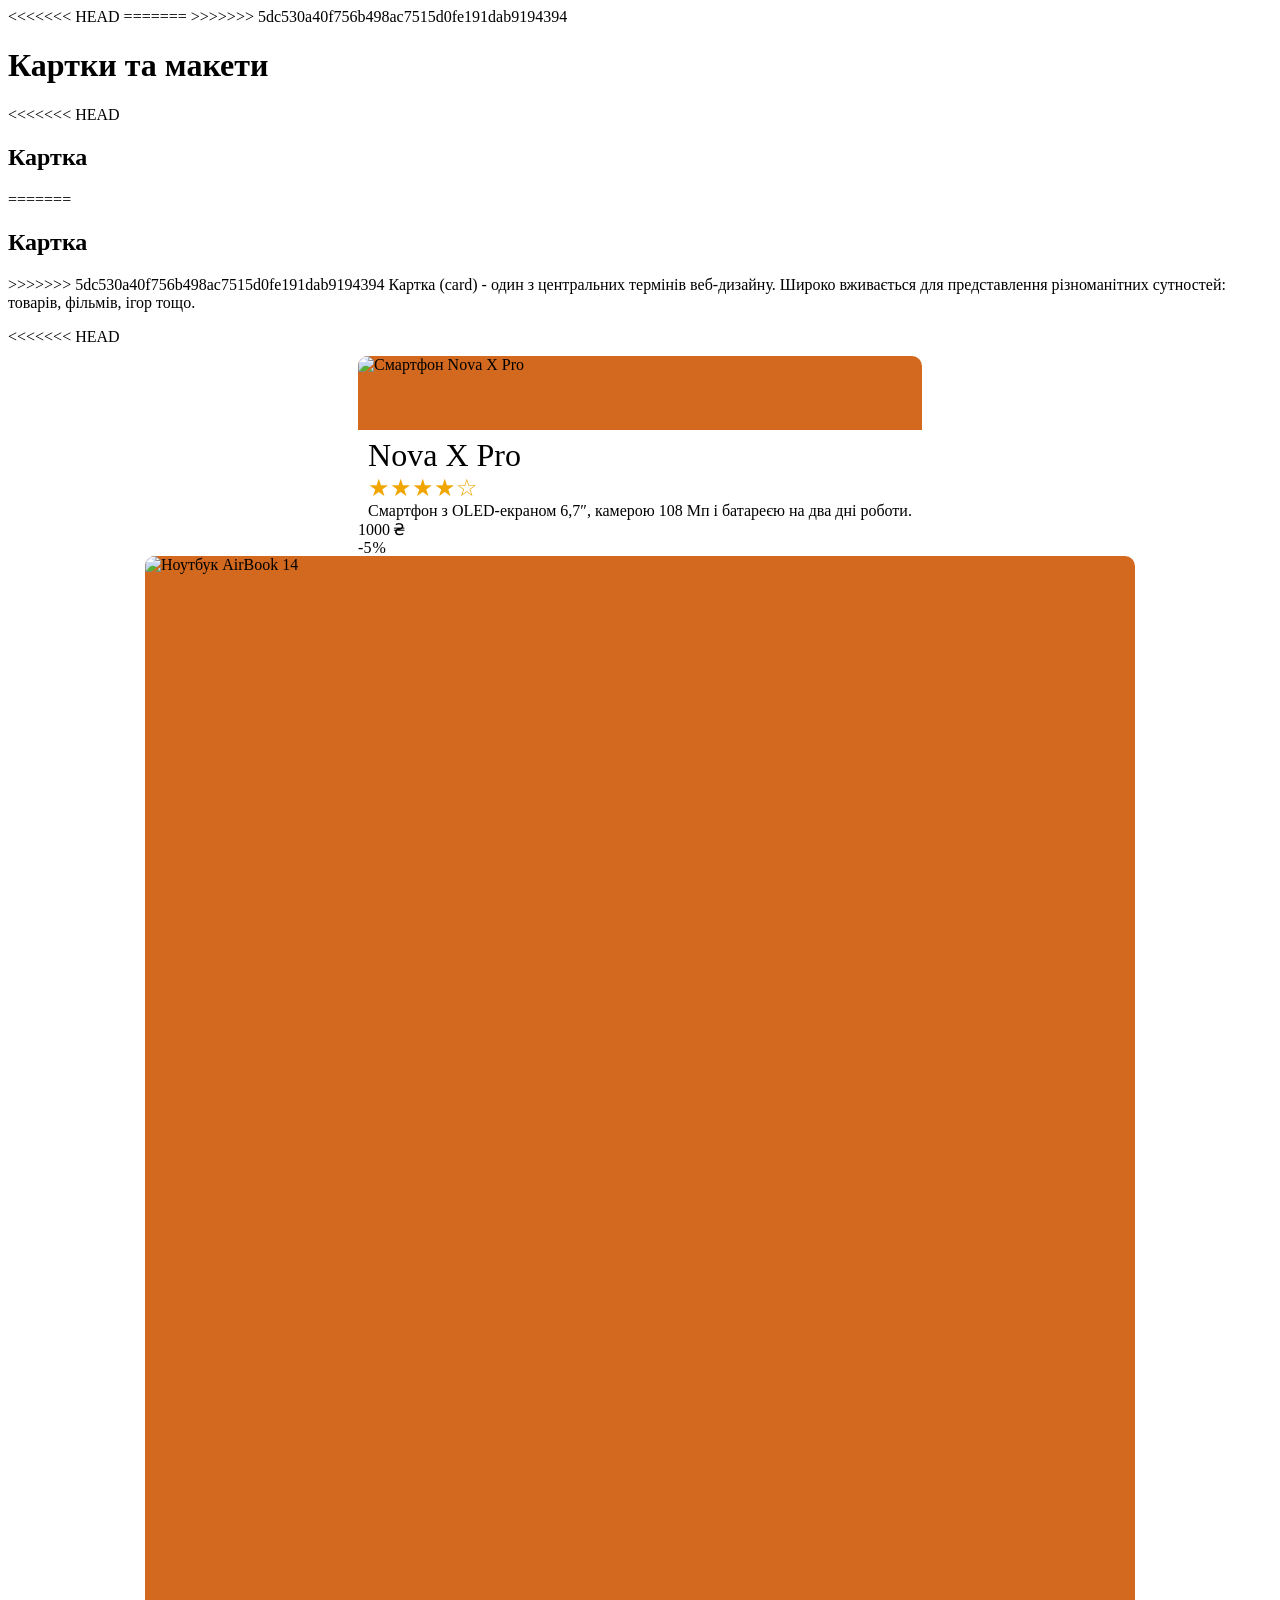
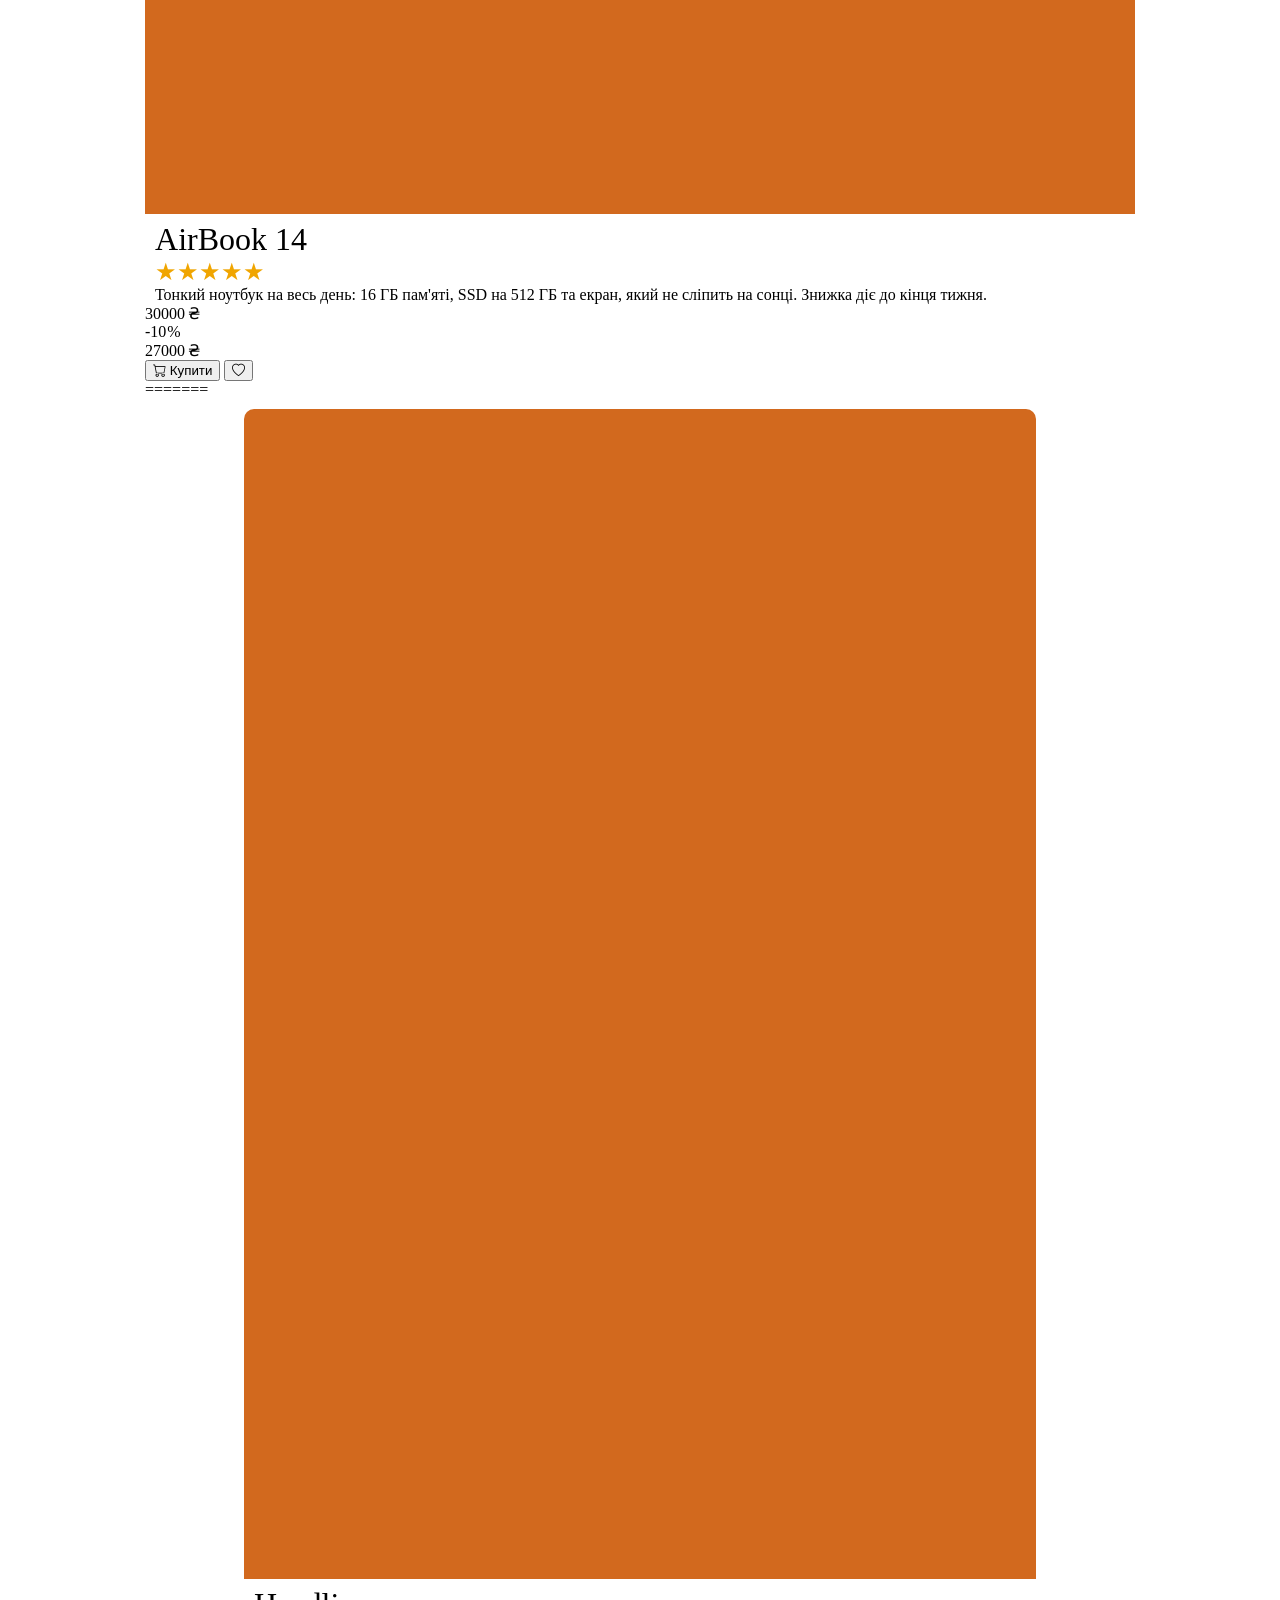
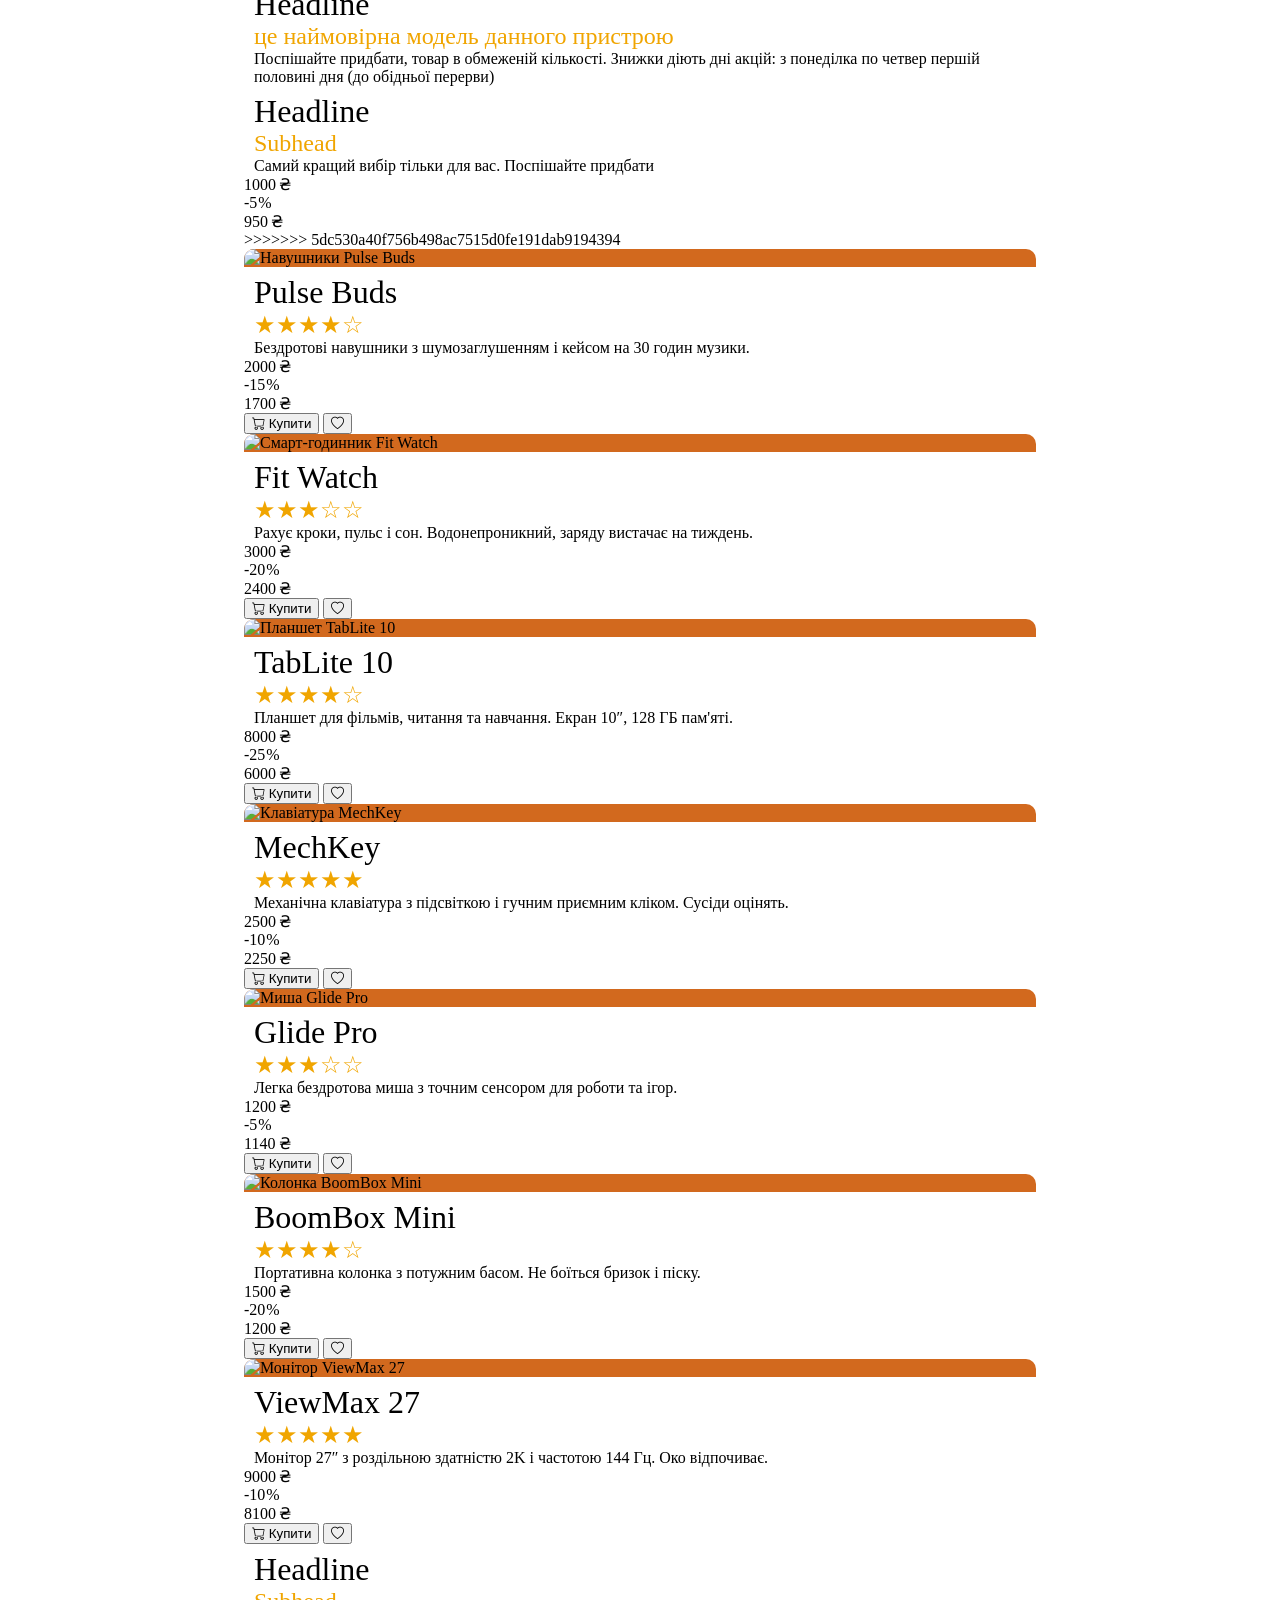
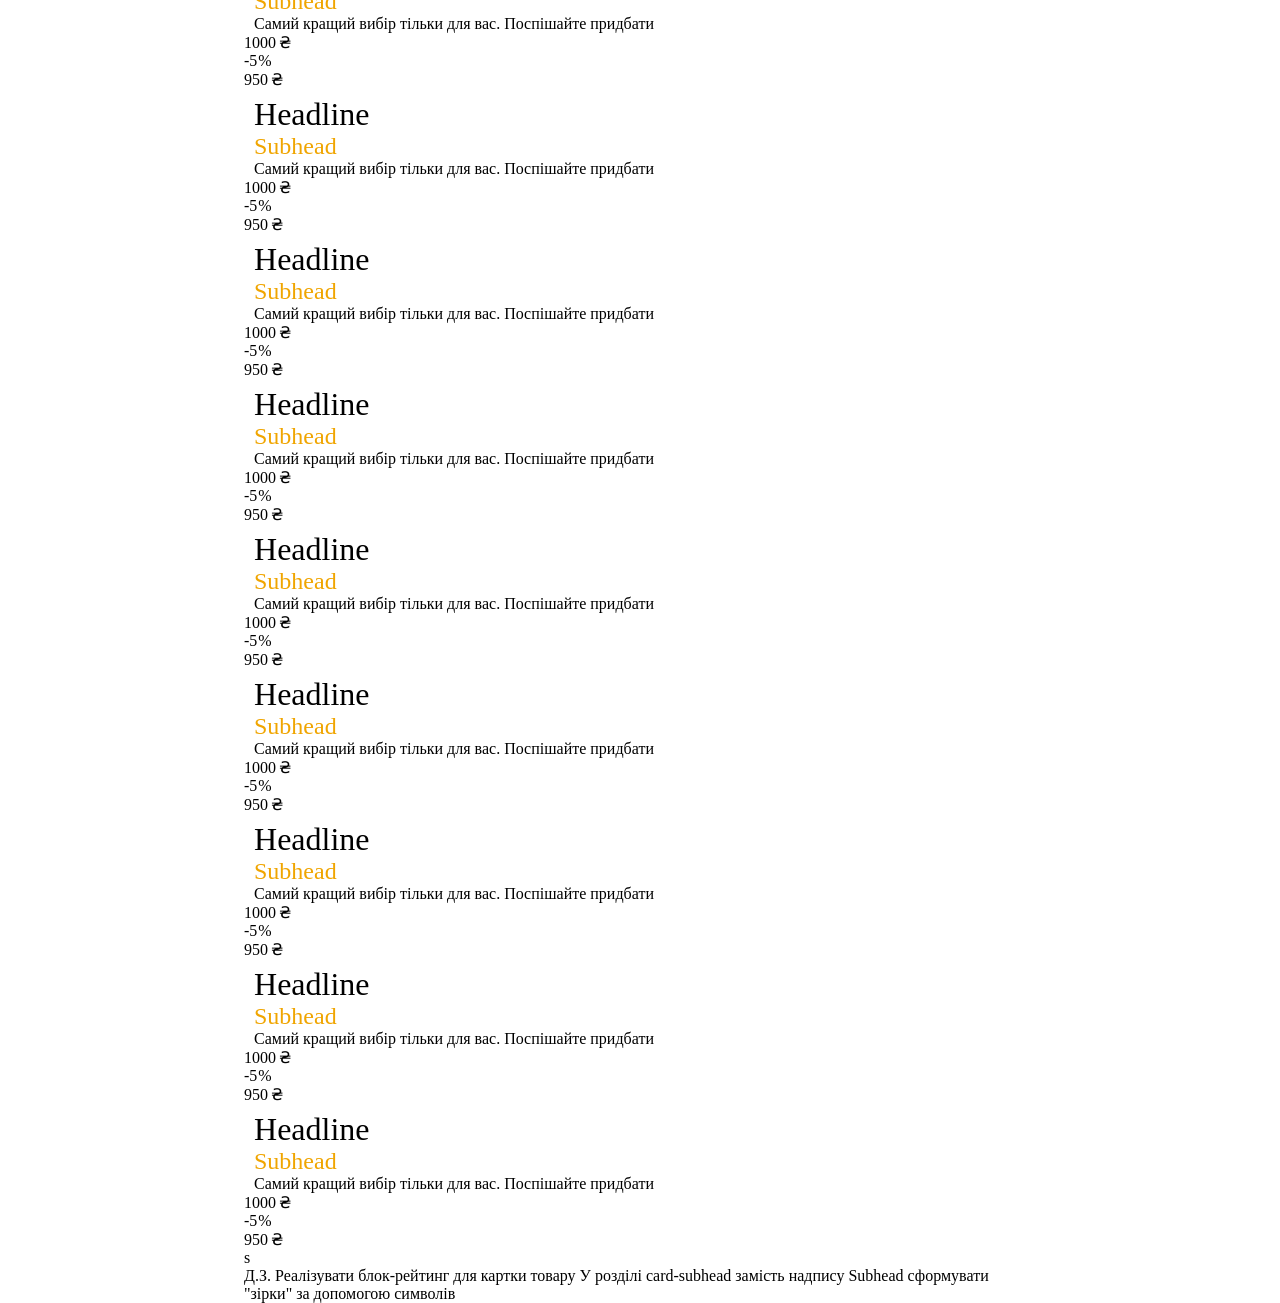
==== commit 9001c161: "finish" ====
--- a/cards.html
+++ b/cards.html
@@ -1,5 +1,9 @@
 <!DOCTYPE html>
+<<<<<<< HEAD
 <html lang="uk">
+=======
+<html lang="en">
+>>>>>>> 5dc530a40f756b498ac7515d0fe191dab9194394
 <head>
     <meta charset="UTF-8">
     <meta name="viewport" content="width=device-width, initial-scale=1.0">
@@ -9,12 +13,18 @@
 </head>
 <body>
     <h1 class="page-header">Картки та макети</h1>
+<<<<<<< HEAD
     <h2>Картка</h2>
     <p>
+=======
+    <h2 class="page-header">Картка</h2>
+    <p class="page-header">
+>>>>>>> 5dc530a40f756b498ac7515d0fe191dab9194394
         Картка (card) - один з центральних термінів
         веб-дизайну. Широко вживається для представлення
         різноманітних сутностей: товарів, фільмів, ігор тощо.
     </p>
+<<<<<<< HEAD
 
     <div class="cards-container">
 
@@ -63,6 +73,53 @@
                     <button class="card-button" title="Обране" aria-label="Обране"><i class="bi bi-heart"></i></button>
                 </div>
             </div>
+=======
+    <div class="cards-container">
+
+         <div class="card">
+        <div class="card-image"></div>
+        <div class="card-headline">Headline</div>
+        <div class="card-subhead">це наймовірна модель данного пристрою</div>
+        <div class="card-text"
+          title="Самий кращий вибір тільки для вас. 
+            Поспішайте придбати,товар в обмежений  кількості. 
+            знижки діють у дні акцій: з понеділка по четвер
+            першій половині дня (до обідньої перерви)">
+            Поспішайте придбати, товар в обмеженій кількості.
+            Знижки діють  дні акцій: з понеділка по четвер
+            першій половині дня (до обідньої перерви)
+        </div>
+        <div class="spacer"></div>
+        <div class="card-footer">
+    <div class="card">
+        <div class="card-image"></div>
+        <div class="card-headline">Headline</div>
+        <div class="card-subhead">Subhead</div>
+        <div class="card-text">
+            Самий кращий вибір тільки для вас. 
+            Поспішайте придбати
+        </div>
+        <div class="card-footer">
+            <div class="card-price">
+                <div class="card-price-discount">
+                    <div class="card-price-old">
+                        
+                        1000&thinsp;₴
+                    </div>
+                    <div class="card-dicount-percent">
+                        
+                        -5&hairsp;%
+                    </div>
+                </div>
+                <div class="card-price-actual">
+                    
+                    950&thinsp;₴
+                </div>
+            </div>
+
+
+            </button>
+>>>>>>> 5dc530a40f756b498ac7515d0fe191dab9194394
         </div>
 
         <div class="card">
@@ -227,5 +284,290 @@
         </div>
 
     </div>
+
+    <div class="card">
+        <div class="card-image"></div>
+        <div class="card-headline">Headline</div>
+        <div class="card-subhead">Subhead</div>
+        <div class="card-text">
+            Самий кращий вибір тільки для вас. 
+            Поспішайте придбати
+        </div>
+        <div class="card-footer">
+            <div class="card-price">
+                <div class="card-price-discount">
+                    <div class="card-price-old">
+                        
+                        1000&thinsp;₴
+                    </div>
+                    <div class="card-dicount-percent">
+                        
+                        -5&hairsp;%
+                    </div>
+                </div>
+                <div class="card-price-actual">
+                    
+                    950&thinsp;₴
+                </div>
+            </div>
+
+
+            </button>
+        </div>
+    </div>
+
+    <div class="card">
+        <div class="card-image"></div>
+        <div class="card-headline">Headline</div>
+        <div class="card-subhead">Subhead</div>
+        <div class="card-text">
+            Самий кращий вибір тільки для вас. 
+            Поспішайте придбати
+        </div>
+        <div class="card-footer">
+            <div class="card-price">
+                <div class="card-price-discount">
+                    <div class="card-price-old">
+                        
+                        1000&thinsp;₴
+                    </div>
+                    <div class="card-dicount-percent">
+                        
+                        -5&hairsp;%
+                    </div>
+                </div>
+                <div class="card-price-actual">
+                    
+                    950&thinsp;₴
+                </div>
+            </div>
+
+
+            </button>
+        </div>
+    </div>
+
+    <div class="card">
+        <div class="card-image"></div>
+        <div class="card-headline">Headline</div>
+        <div class="card-subhead">Subhead</div>
+        <div class="card-text">
+            Самий кращий вибір тільки для вас. 
+            Поспішайте придбати
+        </div>
+        <div class="card-footer">
+            <div class="card-price">
+                <div class="card-price-discount">
+                    <div class="card-price-old">
+                        
+                        1000&thinsp;₴
+                    </div>
+                    <div class="card-dicount-percent">
+                        
+                        -5&hairsp;%
+                    </div>
+                </div>
+                <div class="card-price-actual">
+                    
+                    950&thinsp;₴
+                </div>
+            </div>
+
+
+            </button>
+        </div>
+    </div>
+
+    <div class="card">
+        <div class="card-image"></div>
+        <div class="card-headline">Headline</div>
+        <div class="card-subhead">Subhead</div>
+        <div class="card-text">
+            Самий кращий вибір тільки для вас. 
+            Поспішайте придбати
+        </div>
+        <div class="card-footer">
+            <div class="card-price">
+                <div class="card-price-discount">
+                    <div class="card-price-old">
+                        
+                        1000&thinsp;₴
+                    </div>
+                    <div class="card-dicount-percent">
+                        
+                        -5&hairsp;%
+                    </div>
+                </div>
+                <div class="card-price-actual">
+                    
+                    950&thinsp;₴
+                </div>
+            </div>
+
+
+            </button>
+        </div>
+    </div>
+
+     <div class="card">
+        <div class="card-image"></div>
+        <div class="card-headline">Headline</div>
+        <div class="card-subhead">Subhead</div>
+        <div class="card-text">
+            Самий кращий вибір тільки для вас. 
+            Поспішайте придбати
+        </div>
+        <div class="card-footer">
+            <div class="card-price">
+                <div class="card-price-discount">
+                    <div class="card-price-old">
+                        
+                        1000&thinsp;₴
+                    </div>
+                    <div class="card-dicount-percent">
+                        
+                        -5&hairsp;%
+                    </div>
+                </div>
+                <div class="card-price-actual">
+                    
+                    950&thinsp;₴
+                </div>
+            </div>
+
+
+            </button>
+        </div>
+    </div>
+
+    <div class="card">
+        <div class="card-image"></div>
+        <div class="card-headline">Headline</div>
+        <div class="card-subhead">Subhead</div>
+        <div class="card-text">
+            Самий кращий вибір тільки для вас. 
+            Поспішайте придбати
+        </div>
+        <div class="card-footer">
+            <div class="card-price">
+                <div class="card-price-discount">
+                    <div class="card-price-old">
+                        
+                        1000&thinsp;₴
+                    </div>
+                    <div class="card-dicount-percent">
+                        
+                        -5&hairsp;%
+                    </div>
+                </div>
+                <div class="card-price-actual">
+                    
+                    950&thinsp;₴
+                </div>
+            </div>
+
+
+            </button>
+        </div>
+    </div>
+
+    <div class="card">
+        <div class="card-image"></div>
+        <div class="card-headline">Headline</div>
+        <div class="card-subhead">Subhead</div>
+        <div class="card-text">
+            Самий кращий вибір тільки для вас. 
+            Поспішайте придбати
+        </div>
+        <div class="card-footer">
+            <div class="card-price">
+                <div class="card-price-discount">
+                    <div class="card-price-old">
+                        
+                        1000&thinsp;₴
+                    </div>
+                    <div class="card-dicount-percent">
+                        
+                        -5&hairsp;%
+                    </div>
+                </div>
+                <div class="card-price-actual">
+                    
+                    950&thinsp;₴
+                </div>
+            </div>
+
+
+            </button>
+        </div>
+    </div>
+
+    <div class="card">
+        <div class="card-image"></div>
+        <div class="card-headline">Headline</div>
+        <div class="card-subhead">Subhead</div>
+        <div class="card-text">
+            Самий кращий вибір тільки для вас. 
+            Поспішайте придбати
+        </div>
+        <div class="card-footer">
+            <div class="card-price">
+                <div class="card-price-discount">
+                    <div class="card-price-old">
+                        
+                        1000&thinsp;₴
+                    </div>
+                    <div class="card-dicount-percent">
+                        
+                        -5&hairsp;%
+                    </div>
+                </div>
+                <div class="card-price-actual">
+                    
+                    950&thinsp;₴
+                </div>
+            </div>
+
+
+            </button>
+        </div>
+    </div>
+
+    <div class="card">
+        <div class="card-image"></div>
+        <div class="card-headline">Headline</div>
+        <div class="card-subhead">Subhead</div>
+        <div class="card-text">
+            Самий кращий вибір тільки для вас. 
+            Поспішайте придбати
+        </div>
+        <div class="card-footer">
+            <div class="card-price">
+                <div class="card-price-discount">
+                    <div class="card-price-old">
+                        
+                        1000&thinsp;₴
+                    </div>
+                    <div class="card-dicount-percent">
+                        
+                        -5&hairsp;%
+                    </div>
+                </div>
+                <div class="card-price-actual">
+                    
+                    950&thinsp;₴
+                </div>
+            </div>
+
+
+            </button>
+        </div>
+    </div>s
+
+    </div>
+
+Д.З. Реалізувати блок-рейтинг для картки товару
+У розділі card-subhead замість надпису Subhead
+сформувати "зірки" за допомогою символів 
 </body>
 </html>
--- a/cards.css
+++ b/cards.css
@@ -1,3 +1,4 @@
+<<<<<<< HEAD
 .page-header {
     font-size: 4vw;
 }
@@ -9,6 +10,22 @@
     justify-content: center;
     margin: 10px 10%;
 }
+=======
+.page-header{
+    font-size: 4vw;
+}
+
+.cards-container{
+    display:flex;
+    flex-direction: row;
+    flex-wrap: wrap;
+    gap: 15px  2%;
+    justify-content: center; 
+    margin: 10px 10%;
+}
+
+
+>>>>>>> 5dc530a40f756b498ac7515d0fe191dab9194394
 .card {
     border-radius: 10px;
     box-shadow: 0 3px 3px 2px #bbb;
@@ -31,9 +48,18 @@
     padding-left: 10px;
     padding-right: 10px;
     text-overflow: ellipsis;
+<<<<<<< HEAD
 }
 .card-headline {
     font-size: xx-large;
+=======
+    overflow: hidden;
+    white-space: nowrap;
+}
+.card-headline {
+    font-size: xx-large;
+    padding-top: 7px;
+>>>>>>> 5dc530a40f756b498ac7515d0fe191dab9194394
     white-space: nowrap;
 }
 .card-subhead {
@@ -41,7 +67,11 @@
     font-size: x-large;
     white-space: nowrap;
 }
+<<<<<<< HEAD
 .spacer {
+=======
+.spacer{
+>>>>>>> 5dc530a40f756b498ac7515d0fe191dab9194394
     flex: 1;
 }
 .card-text {
@@ -53,9 +83,20 @@
     line-height: 20px;
     max-height: 40px;
     padding-top: 14px;
+    display: -webkit-box ;
+    -webkit-box-orient: vertical;
+    -webki-line-clamp:2;
+    line-clamp: 2;
+    overflow: hidden;
+    line-height: 20px;
+    max-height: 40px;
 }
 .card-footer {
     display: flex;
+<<<<<<< HEAD
+=======
+    justify-content: end;
+>>>>>>> 5dc530a40f756b498ac7515d0fe191dab9194394
     justify-content: space-between;
     margin: 8px 10px;
 }
